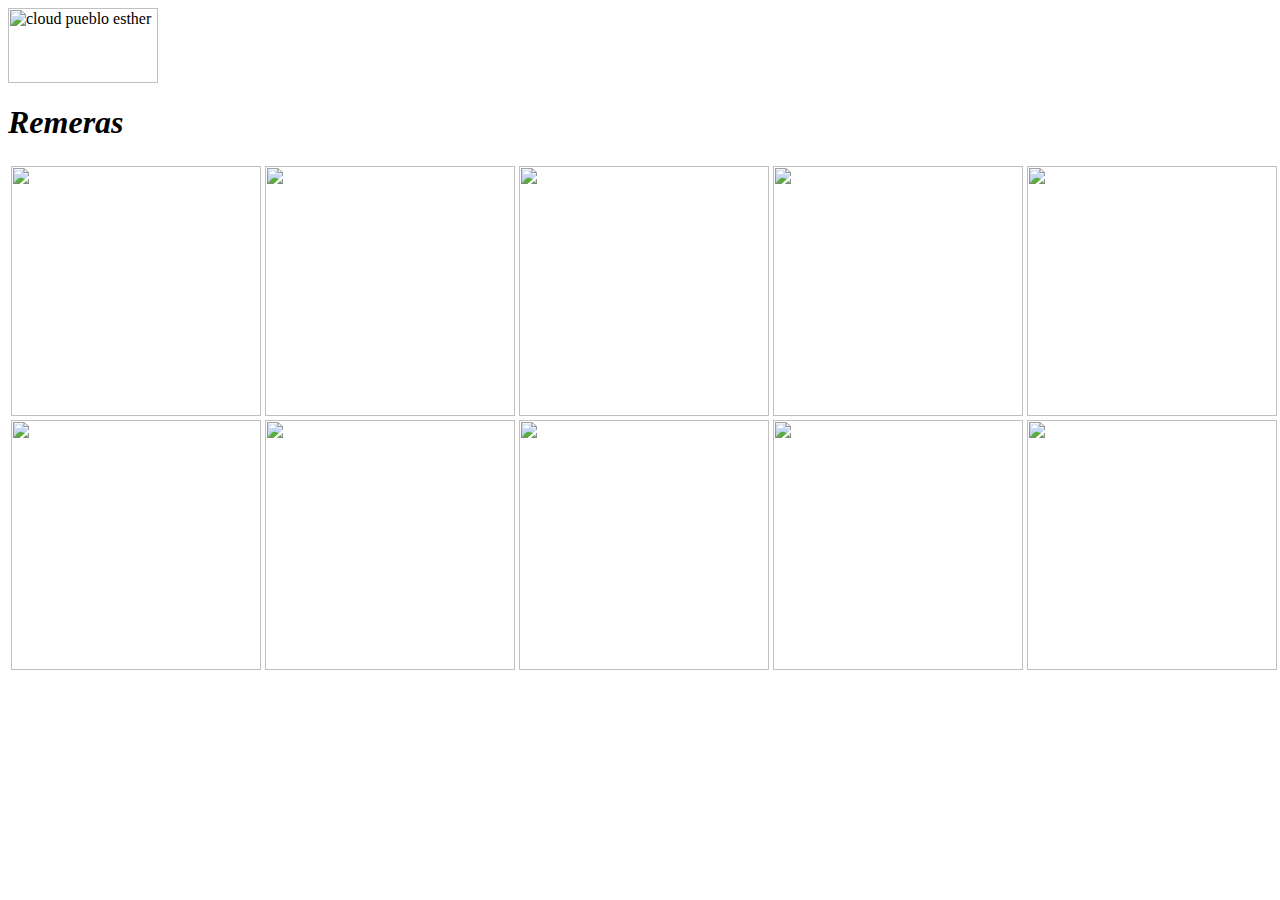
==== remeras.html @ 51f9949b "Add files via upload" ====
<html>
<head>
    <title>Cloud Boutique</title>
    <link rel="shortcut icon" type="image/x-icon" href="imagenes/favicon.ico">
    <link rel="stylesheet" href="css/estilos.css">
</head>
<!--la etiqueta body es para escribir el contenido que queremos q aparezca en nuestro sitio web-->
<body>
    <header>
        <!--h1 se utiliza para titulares-->
        <!--p se utiliza los parrafos-->
        <div>
            <img src="imagenes/cloud.jpg" alt="cloud pueblo esther" title="https://www.facebook.com/pg/CLOUD-2162997333771030/photos/?tab=album&album_id=2163788087025288" width="150" height="75">
        </div>
        <h1><i>Remeras</i></h1>
        <nav>
            <table>
                <tr>
                    <td>

                        <a target="_blank" href="imagenes/foto1.jpg"><img src="imagenes/foto1.jpg" width="250" height="250">
                    </td>
                    <td>

                        <a target="_blank" href="imagenes/foto2.jpg"><img src="imagenes/foto2.jpg" width="250" height="250">
                    </td>
                    <td>

                        <a target="_blank" href="imagenes/foto3.jpg"><img src="imagenes/foto3.jpg" width="250" height="250">
                    </td>
                    <td>

                        <a target="_blank" href="imagenes/foto4.jpg"> <img src="imagenes/foto4.jpg" width="250" height="250">
                    </td>

                    <td>

                        <a target="_blank" href="imagenes/foto5.jpg"><img src="imagenes/foto5.jpg" width="250" height="250">
                    </td>
                </tr>
                <tr>
                    <td>
                        <a target="_blank" href="imagenes/foto6.jpg"> <img src="imagenes/foto6.jpg" width="250" height="250">
                    </td>

                    <td>
                        <a target="_blank" href="imagenes/foto7.jpg"><img src="imagenes/foto7.jpg" width="250" height="250">
                    </td>


                    <td>
                        <a target="_blank" href="imagenes/foto8.jpg"> <img src="imagenes/foto8.jpg" width="250" height="250">
                    </td>


                    <td>
                        <a target="_blank" href="imagenes/foto9.jpg"><img src="imagenes/foto9.jpg" width="250" height="250">
                    </td>


                    <td>
                        <a target="_blank" href="imagenes/foto10.jpg"><img src="imagenes/foto10.jpg" width="250" height="250">
                    </td>
                </tr>

            </table>
        </nav>







</body>
</html>
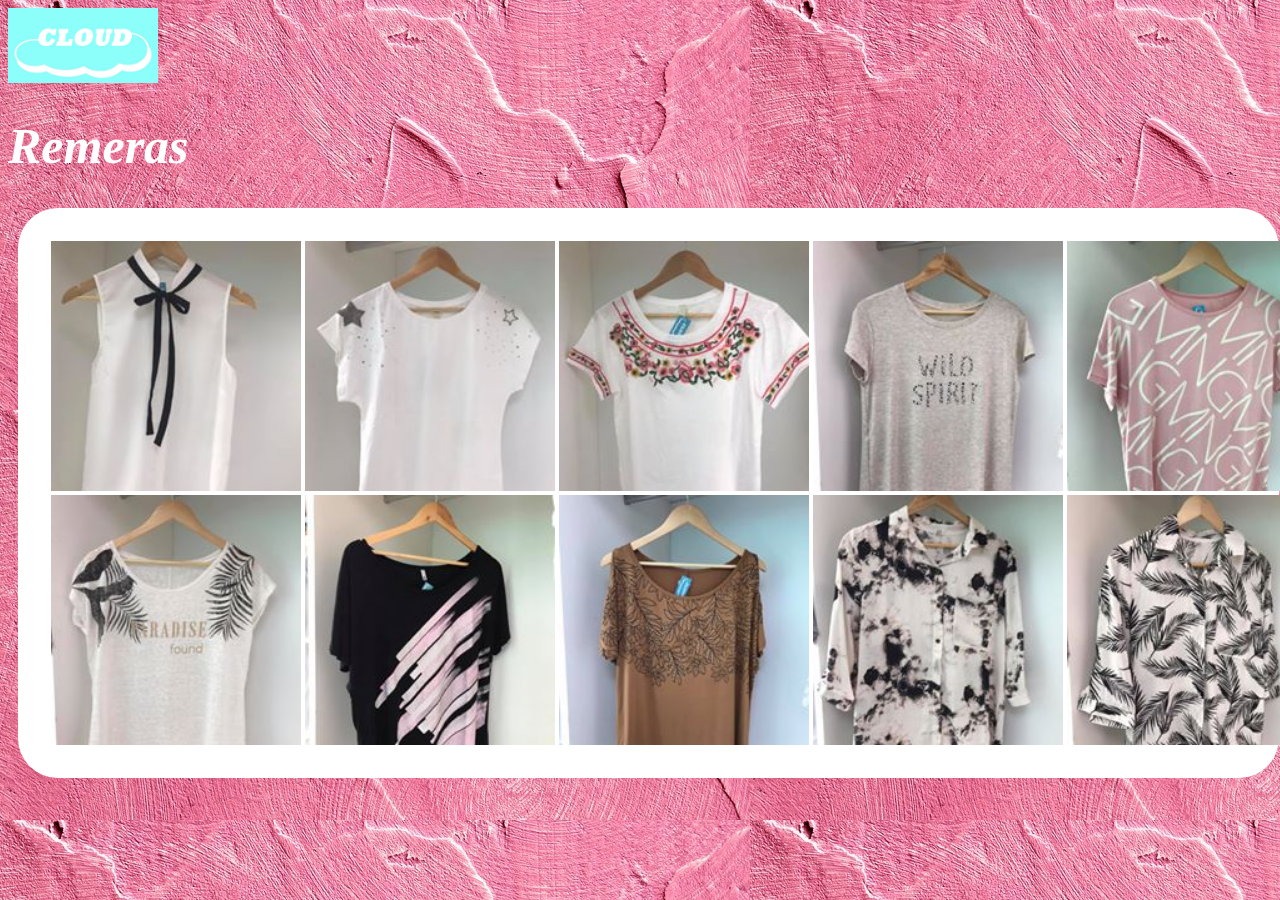
==== commit a98aeb24: "agregado a otra pagina" ====
--- a/remeras.html
+++ b/remeras.html
@@ -1,6 +1,6 @@
 <html>
 <head>
-    <title>Cloud Boutique</title>
+    <title>Remeras</title>
     <link rel="shortcut icon" type="image/x-icon" href="imagenes/favicon.ico">
     <link rel="stylesheet" href="css/estilos.css">
 </head>
--- a/css/estilos.css
+++ b/css/estilos.css
@@ -0,0 +1,58 @@
+﻿body {
+      background:url(../imagenes/descarga3.jpg);
+      
+}
+
+h1 {
+    font-size:50px;
+}
+
+li {
+    font-size:30px;
+}
+
+li{
+   color:#fff;
+}
+
+a {
+         color:#000000;
+}
+
+.yellow {
+         color:turquoise;
+         font-size:30px;
+}
+
+li a {
+      color:pink;
+}
+
+
+b {
+   color:#fff;
+}
+
+i {
+   color:#fff;
+}
+
+h3 {
+    color:#fff;
+}
+
+h2 {
+    color:#fff;
+}
+
+nav {
+    width:95%;
+    background:#fff;
+    margin:20px 10px;
+    padding:30px;
+    border-radius:40px;
+}
+
+h2 {
+    font-size:50px
+}
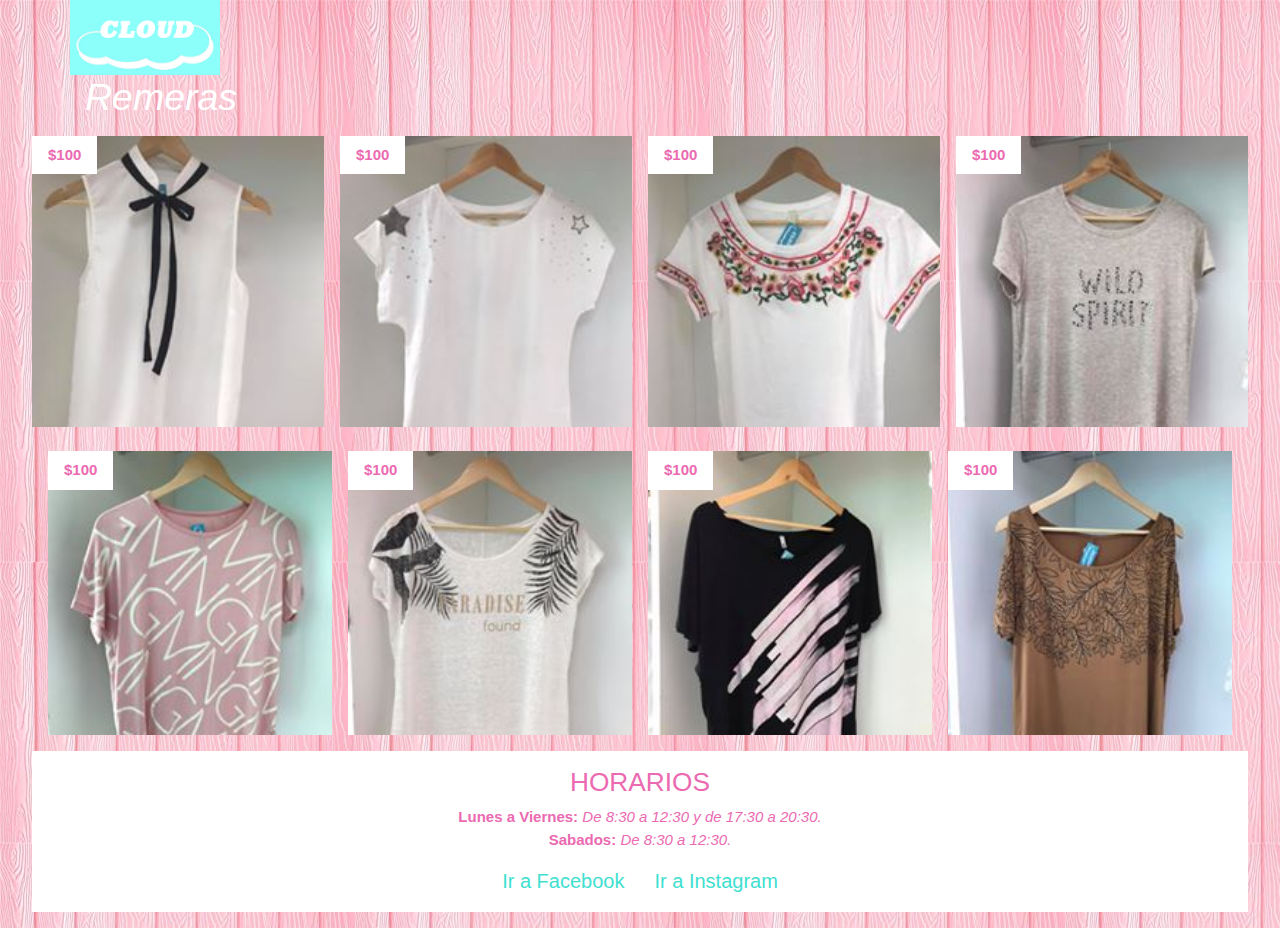
==== commit 13462372: "agregado dom29" ====
--- a/remeras.html
+++ b/remeras.html
@@ -1,76 +1,92 @@
+<!DOCTYPE html>
 <html>
 <head>
-    <title>Remeras</title>
-    <link rel="shortcut icon" type="image/x-icon" href="imagenes/favicon.ico">
-    <link rel="stylesheet" href="css/estilos.css">
+  <meta charset="UTF-8">
+  <meta name="viewport" content="width=device-width, initial-scale=1">
+  <title>Cloud Boutique/Remeras</title>
+  <link rel="shortcut icon" type="image/x-icon" href="imagenes/favicon.ico">
+  <link rel="stylesheet" href="css/estilos.css">
+  <link rel="stylesheet" href="css/style.css">
+  <link rel="stylesheet" href="https://stackpath.bootstrapcdn.com/bootstrap/4.3.1/css/bootstrap.min.css" integrity="sha384-ggOyR0iXCbMQv3Xipma34MD+dH/1fQ784/j6cY/iJTQUOhcWr7x9JvoRxT2MZw1T" crossorigin="anonymous">
+  <script src="https://code.jquery.com/jquery-3.3.1.slim.min.js" integrity="sha384-q8i/X+965DzO0rT7abK41JStQIAqVgRVzpbzo5smXKp4YfRvH+8abtTE1Pi6jizo" crossorigin="anonymous"></script>
+  <script src="https://cdnjs.cloudflare.com/ajax/libs/popper.js/1.14.7/umd/popper.min.js" integrity="sha384-UO2eT0CpHqdSJQ6hJty5KVphtPhzWj9WO1clHTMGa3JDZwrnQq4sF86dIHNDz0W1" crossorigin="anonymous"></script>
+  <script src="https://stackpath.bootstrapcdn.com/bootstrap/4.3.1/js/bootstrap.min.js" integrity="sha384-JjSmVgyd0p3pXB1rRibZUAYoIIy6OrQ6VrjIEaFf/nJGzIxFDsf4x0xIM+B07jRM" crossorigin="anonymous"></script>
 </head>
-<!--la etiqueta body es para escribir el contenido que queremos q aparezca en nuestro sitio web-->
 <body>
-    <header>
-        <!--h1 se utiliza para titulares-->
-        <!--p se utiliza los parrafos-->
-        <div>
-            <img src="imagenes/cloud.jpg" alt="cloud pueblo esther" title="https://www.facebook.com/pg/CLOUD-2162997333771030/photos/?tab=album&album_id=2163788087025288" width="150" height="75">
-        </div>
-        <h1><i>Remeras</i></h1>
-        <nav>
-            <table>
-                <tr>
-                    <td>
+<header>
+  <div class="container">
+    <div class="row">
+      <img src="imagenes/cloud.jpg" alt="cloud pueblo esther" title="https://www.facebook.com/pg/CLOUD-2162997333771030/photos/?tab=album&album_id=2163788087025288" width="150" height="75">
+    </div>   
+    <h1>Remeras</h1>            
+    </div>
+</header>
 
-                        <a target="_blank" href="imagenes/foto1.jpg"><img src="imagenes/foto1.jpg" width="250" height="250">
-                    </td>
-                    <td>
-
-                        <a target="_blank" href="imagenes/foto2.jpg"><img src="imagenes/foto2.jpg" width="250" height="250">
-                    </td>
-                    <td>
-
-                        <a target="_blank" href="imagenes/foto3.jpg"><img src="imagenes/foto3.jpg" width="250" height="250">
-                    </td>
-                    <td>
-
-                        <a target="_blank" href="imagenes/foto4.jpg"> <img src="imagenes/foto4.jpg" width="250" height="250">
-                    </td>
-
-                    <td>
-
-                        <a target="_blank" href="imagenes/foto5.jpg"><img src="imagenes/foto5.jpg" width="250" height="250">
-                    </td>
-                </tr>
-                <tr>
-                    <td>
-                        <a target="_blank" href="imagenes/foto6.jpg"> <img src="imagenes/foto6.jpg" width="250" height="250">
-                    </td>
-
-                    <td>
-                        <a target="_blank" href="imagenes/foto7.jpg"><img src="imagenes/foto7.jpg" width="250" height="250">
-                    </td>
+<!-- Page content -->
+<div class="w3-content w3-padding" style="max-width:1564px">
+  <div class="w3-row-padding">
+    <div class="w3-col l3 m6 w3-margin-bottom">
+      <div class="w3-display-container">
+        <div class="w3-display-topleft w3-white w3-padding"><b>$100</b></div>
+         <img src="imagenes/foto1.jpg" alt="House" style="width:100%">
+      </div>
+    </div>
+    <div class="w3-col l3 m6 w3-margin-bottom">
+      <div class="w3-display-container">
+        <div class="w3-display-topleft w3-white w3-padding"><b>$100</b></div>
+        <img src="imagenes/foto2.jpg" alt="House" style="width:100%">
+      </div>
+    </div>
+    <div class="w3-col l3 m6 w3-margin-bottom">
+      <div class="w3-display-container">
+        <div class="w3-display-topleft w3-white w3-padding"><b>$100</b></div>
+        <img src="imagenes/foto3.jpg" alt="House" style="width:100%">
+      </div>
+    </div>
+    <div class="w3-col l3 m6 w3-margin-bottom">
+      <div class="w3-display-container">
+        <div class="w3-display-topleft w3-white w3-padding"><b>$100</b></div>
+        <img src="imagenes/foto4.jpg" alt="House" style="width:100%">
+      </div>
+    </div>
+  </div>
+  <div class="w3-content w3-padding" style="max-width:1564px">
+  <div class="w3-row-padding">
+    <div class="w3-col l3 m6 w3-margin-bottom">
+      <div class="w3-display-container">
+        <div class="w3-display-topleft w3-white w3-padding"><b>$100</b></div>
+         <img src="imagenes/foto5.jpg" alt="House" style="width:100%">
+      </div>
+    </div>
+    <div class="w3-col l3 m6 w3-margin-bottom">
+      <div class="w3-display-container">
+        <div class="w3-display-topleft w3-white w3-padding"><b>$100</b></div>
+        <img src="imagenes/foto6.jpg" alt="House" style="width:100%">
+      </div>
+    </div>
+    <div class="w3-col l3 m6 w3-margin-bottom">
+      <div class="w3-display-container">
+        <div class="w3-display-topleft w3-white w3-padding"><b>$100</b></div>
+        <img src="imagenes/foto7.jpg" alt="House" style="width:100%">
+      </div>
+    </div>
+    <div class="w3-col l3 m6 w3-margin-bottom">
+      <div class="w3-display-container">
+        <div class="w3-display-topleft w3-white w3-padding"><b>$100</b></div>
+        <img src="imagenes/foto8.jpg" alt="House" style="width:100%">
+      </div>
+    </div>
+  </div>
 
 
-                    <td>
-                        <a target="_blank" href="imagenes/foto8.jpg"> <img src="imagenes/foto8.jpg" width="250" height="250">
-                    </td>
+  
 
-
-                    <td>
-                        <a target="_blank" href="imagenes/foto9.jpg"><img src="imagenes/foto9.jpg" width="250" height="250">
-                    </td>
-
-
-                    <td>
-                        <a target="_blank" href="imagenes/foto10.jpg"><img src="imagenes/foto10.jpg" width="250" height="250">
-                    </td>
-                </tr>
-
-            </table>
-        </nav>
-
-
-
-
-
-
+<!-- Footer -->
+<footer class="w3-center w3-white w3-padding-16">
+  <h3>HORARIOS</h3>
+  <p><!--b se utiliza para poner la letra en negrita--><b>Lunes a Viernes:</b> <i>De 8:30 a 12:30 y de 17:30 a 20:30.</i> <!--para dejar espacios se utiliza la etiqueta <br />--> <br/><b>Sabados:</b> <i>De 8:30 a 12:30.</i></p>
+  <a target="_blank"href="https://www.facebook.com/CLOUD-2162997333771030/" class="yellow">Ir a Facebook</a><a target="_blank"href="https://www.instagram.com/cloud.boutique/" class="yellow">Ir a Instagram</a>
+</footer>
 
 </body>
-</html>
+</html>--- a/css/estilos.css
+++ b/css/estilos.css
@@ -1,58 +1,65 @@
 ﻿body {
-      background:url(../imagenes/descarga3.jpg);
-      
+      background:url(../imagenes/descarga5.jpg);
+            
 }
 
+/*
 h1 {
     font-size:50px;
 }
-
 li {
     font-size:30px;
 }
-
 li{
    color:#fff;
 }
-
 a {
          color:#000000;
 }
+*/
 
 .yellow {
          color:turquoise;
-         font-size:30px;
+         font-size:20px;
+         margin-right:1rem;
+         margin-left:1rem;
 }
 
+/*
 li a {
       color:pink;
 }
-
-
 b {
    color:#fff;
 }
-
 i {
    color:#fff;
 }
-
 h3 {
     color:#fff;
 }
-
 h2 {
     color:#fff;
 }
-
 nav {
     width:95%;
     background:#fff;
-    margin:20px 10px;
+    margin:10px auto;
     padding:30px;
     border-radius:40px;
+    background-size:cover;
 }
-
 h2 {
     font-size:50px
 }
+*/
+
+.fotos{
+    height: 320px;
+    width: 320px;
+    align-self: flex-end;
+}
+.item{
+    margin: 10px;
+}
+@media screen and (max-wdth: 768px)--- a/css/style.css
+++ b/css/style.css
@@ -0,0 +1,236 @@
+/* W3.CSS 4.13 June 2019 by Jan Egil and Borge Refsnes */
+html{box-sizing:border-box}*,*:before,*:after{box-sizing:inherit}
+/* Extract from normalize.css by Nicolas Gallagher and Jonathan Neal git.io/normalize */
+html{-ms-text-size-adjust:100%;-webkit-text-size-adjust:100%}body{margin:0}
+article,aside,details,figcaption,figure,footer,header,main,menu,nav,section{display:block}summary{display:list-item}
+audio,canvas,progress,video{display:inline-block}progress{vertical-align:baseline}
+audio:not([controls]){display:none;height:0}[hidden],template{display:none}
+a{background-color:transparent}a:active,a:hover{outline-width:0}
+abbr[title]{border-bottom:none;text-decoration:underline;text-decoration:underline dotted}
+b,strong{font-weight:bolder}dfn{font-style:italic}mark{background:#ff0;color:#000}
+small{font-size:80%}sub,sup{font-size:75%;line-height:0;position:relative;vertical-align:baseline}
+sub{bottom:-0.25em}sup{top:-0.5em}figure{margin:1em 40px}img{border-style:none}
+code,kbd,pre,samp{font-family:monospace,monospace;font-size:1em}hr{box-sizing:content-box;height:0;overflow:visible}
+button,input,select,textarea,optgroup{font:inherit;margin:0}optgroup{font-weight:bold}
+button,input{overflow:visible}button,select{text-transform:none}
+button,[type=button],[type=reset],[type=submit]{-webkit-appearance:button}
+button::-moz-focus-inner,[type=button]::-moz-focus-inner,[type=reset]::-moz-focus-inner,[type=submit]::-moz-focus-inner{border-style:none;padding:0}
+button:-moz-focusring,[type=button]:-moz-focusring,[type=reset]:-moz-focusring,[type=submit]:-moz-focusring{outline:1px dotted ButtonText}
+fieldset{border:1px solid #c0c0c0;margin:0 2px;padding:.35em .625em .75em}
+legend{color:inherit;display:table;max-width:100%;padding:0;white-space:normal}textarea{overflow:auto}
+[type=checkbox],[type=radio]{padding:0}
+[type=number]::-webkit-inner-spin-button,[type=number]::-webkit-outer-spin-button{height:auto}
+[type=search]{-webkit-appearance:textfield;outline-offset:-2px}
+[type=search]::-webkit-search-decoration{-webkit-appearance:none}
+::-webkit-file-upload-button{-webkit-appearance:button;font:inherit}
+/* End extract */
+html,body{font-family:Verdana,sans-serif;font-size:15px;line-height:1.5}html{overflow-x:hidden}
+h1{font-size:36px}h2{font-size:30px}h3{font-size:24px}h4{font-size:20px}h5{font-size:18px}h6{font-size:16px}.w3-serif{font-family:serif}
+h1,h2,h3,h4,h5,h6{font-family:"Segoe UI",Arial,sans-serif;font-weight:400;margin:10px 0}.w3-wide{letter-spacing:4px}
+hr{border:0;border-top:1px solid #eee;margin:20px 0}
+.w3-image{max-width:100%;height:auto}img{vertical-align:middle}a{color:inherit}
+.w3-table,.w3-table-all{border-collapse:collapse;border-spacing:0;width:100%;display:table}.w3-table-all{border:1px solid #ccc}
+.w3-bordered tr,.w3-table-all tr{border-bottom:1px solid #ddd}.w3-striped tbody tr:nth-child(even){background-color:#f1f1f1}
+.w3-table-all tr:nth-child(odd){background-color:#fff}.w3-table-all tr:nth-child(even){background-color:#f1f1f1}
+.w3-hoverable tbody tr:hover,.w3-ul.w3-hoverable li:hover{background-color:#ccc}.w3-centered tr th,.w3-centered tr td{text-align:center}
+.w3-table td,.w3-table th,.w3-table-all td,.w3-table-all th{padding:8px 8px;display:table-cell;text-align:left;vertical-align:top}
+.w3-table th:first-child,.w3-table td:first-child,.w3-table-all th:first-child,.w3-table-all td:first-child{padding-left:16px}
+.w3-btn,.w3-button{border:none;display:inline-block;padding:8px 16px;vertical-align:middle;overflow:hidden;text-decoration:none;color:inherit;background-color:inherit;text-align:center;cursor:pointer;white-space:nowrap}
+.w3-btn:hover{box-shadow:0 8px 16px 0 rgba(0,0,0,0.2),0 6px 20px 0 rgba(0,0,0,0.19)}
+.w3-btn,.w3-button{-webkit-touch-callout:none;-webkit-user-select:none;-khtml-user-select:none;-moz-user-select:none;-ms-user-select:none;user-select:none}   
+.w3-disabled,.w3-btn:disabled,.w3-button:disabled{cursor:not-allowed;opacity:0.3}.w3-disabled *,:disabled *{pointer-events:none}
+.w3-btn.w3-disabled:hover,.w3-btn:disabled:hover{box-shadow:none}
+.w3-badge,.w3-tag{background-color:#000;color:#fff;display:inline-block;padding-left:8px;padding-right:8px;text-align:center}.w3-badge{border-radius:50%}
+.w3-ul{list-style-type:none;padding:0;margin:0}.w3-ul li{padding:8px 16px;border-bottom:1px solid #ddd}.w3-ul li:last-child{border-bottom:none}
+.w3-tooltip,.w3-display-container{position:relative}.w3-tooltip .w3-text{display:none}.w3-tooltip:hover .w3-text{display:inline-block}
+.w3-ripple:active{opacity:0.5}.w3-ripple{transition:opacity 0s}
+.w3-input{padding:8px;display:block;border:none;border-bottom:1px solid #ccc;width:100%}
+.w3-select{padding:9px 0;width:100%;border:none;border-bottom:1px solid #ccc}
+.w3-dropdown-click,.w3-dropdown-hover{position:relative;display:inline-block;cursor:pointer}
+.w3-dropdown-hover:hover .w3-dropdown-content{display:block}
+.w3-dropdown-hover:first-child,.w3-dropdown-click:hover{background-color:#ccc;color:#000}
+.w3-dropdown-hover:hover > .w3-button:first-child,.w3-dropdown-click:hover > .w3-button:first-child{background-color:#ccc;color:#000}
+.w3-dropdown-content{cursor:auto;color:#000;background-color:#fff;display:none;position:absolute;min-width:160px;margin:0;padding:0;z-index:1}
+.w3-check,.w3-radio{width:24px;height:24px;position:relative;top:6px}
+.w3-sidebar{height:100%;width:200px;background-color:#fff;position:fixed!important;z-index:1;overflow:auto}
+.w3-bar-block .w3-dropdown-hover,.w3-bar-block .w3-dropdown-click{width:100%}
+.w3-bar-block .w3-dropdown-hover .w3-dropdown-content,.w3-bar-block .w3-dropdown-click .w3-dropdown-content{min-width:100%}
+.w3-bar-block .w3-dropdown-hover .w3-button,.w3-bar-block .w3-dropdown-click .w3-button{width:100%;text-align:left;padding:8px 16px}
+.w3-main,#main{transition:margin-left .4s}
+.w3-modal{z-index:3;display:none;padding-top:100px;position:fixed;left:0;top:0;width:100%;height:100%;overflow:auto;background-color:rgb(0,0,0);background-color:rgba(0,0,0,0.4)}
+.w3-modal-content{margin:auto;background-color:#fff;position:relative;padding:0;outline:0;width:600px}
+.w3-bar{width:100%;overflow:hidden}.w3-center .w3-bar{display:inline-block;width:auto}
+.w3-bar .w3-bar-item{padding:8px 16px;float:left;width:auto;border:none;display:block;outline:0}
+.w3-bar .w3-dropdown-hover,.w3-bar .w3-dropdown-click{position:static;float:left}
+.w3-bar .w3-button{white-space:normal}
+.w3-bar-block .w3-bar-item{width:100%;display:block;padding:8px 16px;text-align:left;border:none;white-space:normal;float:none;outline:0}
+.w3-bar-block.w3-center .w3-bar-item{text-align:center}.w3-block{display:block;width:100%}
+.w3-responsive{display:block;overflow-x:auto}
+.w3-container:after,.w3-container:before,.w3-panel:after,.w3-panel:before,.w3-row:after,.w3-row:before,.w3-row-padding:after,.w3-row-padding:before,
+.w3-cell-row:before,.w3-cell-row:after,.w3-clear:after,.w3-clear:before,.w3-bar:before,.w3-bar:after{content:"";display:table;clear:both}
+.w3-col,.w3-half,.w3-third,.w3-twothird,.w3-threequarter,.w3-quarter{float:left;width:100%}
+.w3-col.s1{width:8.33333%}.w3-col.s2{width:16.66666%}.w3-col.s3{width:24.99999%}.w3-col.s4{width:33.33333%}
+.w3-col.s5{width:41.66666%}.w3-col.s6{width:49.99999%}.w3-col.s7{width:58.33333%}.w3-col.s8{width:66.66666%}
+.w3-col.s9{width:74.99999%}.w3-col.s10{width:83.33333%}.w3-col.s11{width:91.66666%}.w3-col.s12{width:99.99999%}
+@media (min-width:601px){.w3-col.m1{width:8.33333%}.w3-col.m2{width:16.66666%}.w3-col.m3,.w3-quarter{width:24.99999%}.w3-col.m4,.w3-third{width:33.33333%}
+.w3-col.m5{width:41.66666%}.w3-col.m6,.w3-half{width:49.99999%}.w3-col.m7{width:58.33333%}.w3-col.m8,.w3-twothird{width:66.66666%}
+.w3-col.m9,.w3-threequarter{width:74.99999%}.w3-col.m10{width:83.33333%}.w3-col.m11{width:91.66666%}.w3-col.m12{width:99.99999%}}
+@media (min-width:993px){.w3-col.l1{width:8.33333%}.w3-col.l2{width:16.66666%}.w3-col.l3{width:24.99999%}.w3-col.l4{width:33.33333%}
+.w3-col.l5{width:41.66666%}.w3-col.l6{width:49.99999%}.w3-col.l7{width:58.33333%}.w3-col.l8{width:66.66666%}
+.w3-col.l9{width:74.99999%}.w3-col.l10{width:83.33333%}.w3-col.l11{width:91.66666%}.w3-col.l12{width:99.99999%}}
+.w3-rest{overflow:hidden}.w3-stretch{margin-left:-16px;margin-right:-16px}
+.w3-content,.w3-auto{margin-left:auto;margin-right:auto}.w3-content{max-width:980px}.w3-auto{max-width:1140px}
+.w3-cell-row{display:table;width:100%}.w3-cell{display:table-cell}
+.w3-cell-top{vertical-align:top}.w3-cell-middle{vertical-align:middle}.w3-cell-bottom{vertical-align:bottom}
+.w3-hide{display:none!important}.w3-show-block,.w3-show{display:block!important}.w3-show-inline-block{display:inline-block!important}
+@media (max-width:1205px){.w3-auto{max-width:95%}}
+@media (max-width:600px){.w3-modal-content{margin:0 10px;width:auto!important}.w3-modal{padding-top:30px}
+.w3-dropdown-hover.w3-mobile .w3-dropdown-content,.w3-dropdown-click.w3-mobile .w3-dropdown-content{position:relative}	
+.w3-hide-small{display:none!important}.w3-mobile{display:block;width:100%!important}.w3-bar-item.w3-mobile,.w3-dropdown-hover.w3-mobile,.w3-dropdown-click.w3-mobile{text-align:center}
+.w3-dropdown-hover.w3-mobile,.w3-dropdown-hover.w3-mobile .w3-btn,.w3-dropdown-hover.w3-mobile .w3-button,.w3-dropdown-click.w3-mobile,.w3-dropdown-click.w3-mobile .w3-btn,.w3-dropdown-click.w3-mobile .w3-button{width:100%}}
+@media (max-width:768px){.w3-modal-content{width:500px}.w3-modal{padding-top:50px}}
+@media (min-width:993px){.w3-modal-content{width:900px}.w3-hide-large{display:none!important}.w3-sidebar.w3-collapse{display:block!important}}
+@media (max-width:992px) and (min-width:601px){.w3-hide-medium{display:none!important}}
+@media (max-width:992px){.w3-sidebar.w3-collapse{display:none}.w3-main{margin-left:0!important;margin-right:0!important}.w3-auto{max-width:100%}}
+.w3-top,.w3-bottom{position:fixed;width:100%;z-index:1}.w3-top{top:0}.w3-bottom{bottom:0}
+.w3-overlay{position:fixed;display:none;width:100%;height:100%;top:0;left:0;right:0;bottom:0;background-color:rgba(0,0,0,0.5);z-index:2}
+.w3-display-topleft{position:absolute;left:0;top:0}.w3-display-topright{position:absolute;right:0;top:0}
+.w3-display-bottomleft{position:absolute;left:0;bottom:0}.w3-display-bottomright{position:absolute;right:0;bottom:0}
+.w3-display-middle{position:absolute;top:50%;left:50%;transform:translate(-50%,-50%);-ms-transform:translate(-50%,-50%)}
+.w3-display-left{position:absolute;top:50%;left:0%;transform:translate(0%,-50%);-ms-transform:translate(-0%,-50%)}
+.w3-display-right{position:absolute;top:50%;right:0%;transform:translate(0%,-50%);-ms-transform:translate(0%,-50%)}
+.w3-display-topmiddle{position:absolute;left:50%;top:0;transform:translate(-50%,0%);-ms-transform:translate(-50%,0%)}
+.w3-display-bottommiddle{position:absolute;left:50%;bottom:0;transform:translate(-50%,0%);-ms-transform:translate(-50%,0%)}
+.w3-display-container:hover .w3-display-hover{display:block}.w3-display-container:hover span.w3-display-hover{display:inline-block}.w3-display-hover{display:none}
+.w3-display-position{position:absolute}
+.w3-circle{border-radius:50%}
+.w3-round-small{border-radius:2px}.w3-round,.w3-round-medium{border-radius:4px}.w3-round-large{border-radius:8px}.w3-round-xlarge{border-radius:16px}.w3-round-xxlarge{border-radius:32px}
+.w3-row-padding,.w3-row-padding>.w3-half,.w3-row-padding>.w3-third,.w3-row-padding>.w3-twothird,.w3-row-padding>.w3-threequarter,.w3-row-padding>.w3-quarter,.w3-row-padding>.w3-col{padding:0 8px}
+.w3-container,.w3-panel{padding:0.01em 16px}.w3-panel{margin-top:16px;margin-bottom:16px}
+.w3-code,.w3-codespan{font-family:Consolas,"courier new";font-size:16px}
+.w3-code{width:auto;background-color:#fff;padding:8px 12px;border-left:4px solid #4CAF50;word-wrap:break-word}
+.w3-codespan{color:crimson;background-color:#f1f1f1;padding-left:4px;padding-right:4px;font-size:110%}
+.w3-card,.w3-card-2{box-shadow:0 2px 5px 0 rgba(0,0,0,0.16),0 2px 10px 0 rgba(0,0,0,0.12)}
+.w3-card-4,.w3-hover-shadow:hover{box-shadow:0 4px 10px 0 rgba(0,0,0,0.2),0 4px 20px 0 rgba(0,0,0,0.19)}
+.w3-spin{animation:w3-spin 2s infinite linear}@keyframes w3-spin{0%{transform:rotate(0deg)}100%{transform:rotate(359deg)}}
+.w3-animate-fading{animation:fading 10s infinite}@keyframes fading{0%{opacity:0}50%{opacity:1}100%{opacity:0}}
+.w3-animate-opacity{animation:opac 0.8s}@keyframes opac{from{opacity:0} to{opacity:1}}
+.w3-animate-top{position:relative;animation:animatetop 0.4s}@keyframes animatetop{from{top:-300px;opacity:0} to{top:0;opacity:1}}
+.w3-animate-left{position:relative;animation:animateleft 0.4s}@keyframes animateleft{from{left:-300px;opacity:0} to{left:0;opacity:1}}
+.w3-animate-right{position:relative;animation:animateright 0.4s}@keyframes animateright{from{right:-300px;opacity:0} to{right:0;opacity:1}}
+.w3-animate-bottom{position:relative;animation:animatebottom 0.4s}@keyframes animatebottom{from{bottom:-300px;opacity:0} to{bottom:0;opacity:1}}
+.w3-animate-zoom {animation:animatezoom 0.6s}@keyframes animatezoom{from{transform:scale(0)} to{transform:scale(1)}}
+.w3-animate-input{transition:width 0.4s ease-in-out}.w3-animate-input:focus{width:100%!important}
+.w3-opacity,.w3-hover-opacity:hover{opacity:0.60}.w3-opacity-off,.w3-hover-opacity-off:hover{opacity:1}
+.w3-opacity-max{opacity:0.25}.w3-opacity-min{opacity:0.75}
+.w3-greyscale-max,.w3-grayscale-max,.w3-hover-greyscale:hover,.w3-hover-grayscale:hover{filter:grayscale(100%)}
+.w3-greyscale,.w3-grayscale{filter:grayscale(75%)}.w3-greyscale-min,.w3-grayscale-min{filter:grayscale(50%)}
+.w3-sepia{filter:sepia(75%)}.w3-sepia-max,.w3-hover-sepia:hover{filter:sepia(100%)}.w3-sepia-min{filter:sepia(50%)}
+.w3-tiny{font-size:10px!important}.w3-small{font-size:12px!important}.w3-medium{font-size:15px!important}.w3-large{font-size:18px!important}
+.w3-xlarge{font-size:24px!important}.w3-xxlarge{font-size:36px!important}.w3-xxxlarge{font-size:48px!important}.w3-jumbo{font-size:64px!important}
+.w3-left-align{text-align:left!important}.w3-right-align{text-align:right!important}.w3-justify{text-align:justify!important}.w3-center{text-align:center!important}
+.w3-border-0{border:0!important}.w3-border{border:1px solid #ccc!important}
+.w3-border-top{border-top:1px solid #ccc!important}.w3-border-bottom{border-bottom:1px solid #ccc!important}
+.w3-border-left{border-left:1px solid #ccc!important}.w3-border-right{border-right:1px solid #ccc!important}
+.w3-topbar{border-top:6px solid #ccc!important}.w3-bottombar{border-bottom:6px solid #ccc!important}
+.w3-leftbar{border-left:6px solid #ccc!important}.w3-rightbar{border-right:6px solid #ccc!important}
+.w3-section,.w3-code{margin-top:16px!important;margin-bottom:16px!important}
+.w3-margin{margin:16px!important}.w3-margin-top{margin-top:16px!important}.w3-margin-bottom{margin-bottom:16px!important}
+.w3-margin-left{margin-left:16px!important}.w3-margin-right{margin-right:16px!important}
+.w3-padding-small{padding:4px 8px!important}.w3-padding{padding:8px 16px!important}.w3-padding-large{padding:12px 24px!important}
+.w3-padding-16{padding-top:16px!important;padding-bottom:16px!important}.w3-padding-24{padding-top:24px!important;padding-bottom:24px!important}
+.w3-padding-32{padding-top:32px!important;padding-bottom:32px!important}.w3-padding-48{padding-top:48px!important;padding-bottom:48px!important}
+.w3-padding-64{padding-top:64px!important;padding-bottom:64px!important}
+.w3-left{float:left!important}.w3-right{float:right!important}
+.w3-button:hover{color:#000!important;background-color:#ccc!important}
+.w3-transparent,.w3-hover-none:hover{background-color:transparent!important}
+.w3-hover-none:hover{box-shadow:none!important}
+/* Colors */
+.w3-amber,.w3-hover-amber:hover{color:#000!important;background-color:#ffc107!important}
+.w3-aqua,.w3-hover-aqua:hover{color:#000!important;background-color:#00ffff!important}
+.w3-blue,.w3-hover-blue:hover{color:#fff!important;background-color:#2196F3!important}
+.w3-light-blue,.w3-hover-light-blue:hover{color:#000!important;background-color:#87CEEB!important}
+.w3-brown,.w3-hover-brown:hover{color:#fff!important;background-color:#795548!important}
+.w3-cyan,.w3-hover-cyan:hover{color:#000!important;background-color:#00bcd4!important}
+.w3-blue-grey,.w3-hover-blue-grey:hover,.w3-blue-gray,.w3-hover-blue-gray:hover{color:#fff!important;background-color:#607d8b!important}
+.w3-green,.w3-hover-green:hover{color:#fff!important;background-color:#4CAF50!important}
+.w3-light-green,.w3-hover-light-green:hover{color:#000!important;background-color:#8bc34a!important}
+.w3-indigo,.w3-hover-indigo:hover{color:#fff!important;background-color:#3f51b5!important}
+.w3-khaki,.w3-hover-khaki:hover{color:#000!important;background-color:#f0e68c!important}
+.w3-lime,.w3-hover-lime:hover{color:#000!important;background-color:#cddc39!important}
+.w3-orange,.w3-hover-orange:hover{color:#000!important;background-color:#ff9800!important}
+.w3-deep-orange,.w3-hover-deep-orange:hover{color:#fff!important;background-color:#ff5722!important}
+.w3-pink,.w3-hover-pink:hover{color:#fff!important;background-color:#e91e63!important}
+.w3-purple,.w3-hover-purple:hover{color:#fff!important;background-color:#9c27b0!important}
+.w3-deep-purple,.w3-hover-deep-purple:hover{color:#fff!important;background-color:#673ab7!important}
+.w3-red,.w3-hover-red:hover{color:#fff!important;background-color:#f44336!important}
+.w3-sand,.w3-hover-sand:hover{color:#000!important;background-color:#fdf5e6!important}
+.w3-teal,.w3-hover-teal:hover{color:#fff!important;background-color:#009688!important}
+.w3-yellow,.w3-hover-yellow:hover{color:#000!important;background-color:#ffeb3b!important}
+.w3-white,.w3-hover-white:hover{color:rgb(235, 106, 177)!important;background-color:#fff!important}
+.w3-black,.w3-hover-black:hover{color:#fff!important;background-color:#000!important}
+.w3-grey,.w3-hover-grey:hover,.w3-gray,.w3-hover-gray:hover{color:#000!important;background-color:#9e9e9e!important}
+.w3-light-grey,.w3-hover-light-grey:hover,.w3-light-gray,.w3-hover-light-gray:hover{color:#000!important;background-color:#f1f1f1!important}
+.w3-dark-grey,.w3-hover-dark-grey:hover,.w3-dark-gray,.w3-hover-dark-gray:hover{color:#fff!important;background-color:#616161!important}
+.w3-pale-red,.w3-hover-pale-red:hover{color:#000!important;background-color:#ffdddd!important}
+.w3-pale-green,.w3-hover-pale-green:hover{color:#000!important;background-color:#ddffdd!important}
+.w3-pale-yellow,.w3-hover-pale-yellow:hover{color:#000!important;background-color:#ffffcc!important}
+.w3-pale-blue,.w3-hover-pale-blue:hover{color:#000!important;background-color:#ddffff!important}
+.w3-text-amber,.w3-hover-text-amber:hover{color:#ffc107!important}
+.w3-text-aqua,.w3-hover-text-aqua:hover{color:#00ffff!important}
+.w3-text-blue,.w3-hover-text-blue:hover{color:#2196F3!important}
+.w3-text-light-blue,.w3-hover-text-light-blue:hover{color:#87CEEB!important}
+.w3-text-brown,.w3-hover-text-brown:hover{color:#795548!important}
+.w3-text-cyan,.w3-hover-text-cyan:hover{color:#00bcd4!important}
+.w3-text-blue-grey,.w3-hover-text-blue-grey:hover,.w3-text-blue-gray,.w3-hover-text-blue-gray:hover{color:#607d8b!important}
+.w3-text-green,.w3-hover-text-green:hover{color:#4CAF50!important}
+.w3-text-light-green,.w3-hover-text-light-green:hover{color:#8bc34a!important}
+.w3-text-indigo,.w3-hover-text-indigo:hover{color:#3f51b5!important}
+.w3-text-khaki,.w3-hover-text-khaki:hover{color:#b4aa50!important}
+.w3-text-lime,.w3-hover-text-lime:hover{color:#cddc39!important}
+.w3-text-orange,.w3-hover-text-orange:hover{color:#ff9800!important}
+.w3-text-deep-orange,.w3-hover-text-deep-orange:hover{color:#ff5722!important}
+.w3-text-pink,.w3-hover-text-pink:hover{color:#e91e63!important}
+.w3-text-purple,.w3-hover-text-purple:hover{color:#9c27b0!important}
+.w3-text-deep-purple,.w3-hover-text-deep-purple:hover{color:#673ab7!important}
+.w3-text-red,.w3-hover-text-red:hover{color:#f44336!important}
+.w3-text-sand,.w3-hover-text-sand:hover{color:#fdf5e6!important}
+.w3-text-teal,.w3-hover-text-teal:hover{color:#009688!important}
+.w3-text-yellow,.w3-hover-text-yellow:hover{color:#d2be0e!important}
+.w3-text-white,.w3-hover-text-white:hover{color:#fff!important}
+.w3-text-black,.w3-hover-text-black:hover{color:#000!important}
+.w3-text-grey,.w3-hover-text-grey:hover,.w3-text-gray,.w3-hover-text-gray:hover{color:#757575!important}
+.w3-text-light-grey,.w3-hover-text-light-grey:hover,.w3-text-light-gray,.w3-hover-text-light-gray:hover{color:#f1f1f1!important}
+.w3-text-dark-grey,.w3-hover-text-dark-grey:hover,.w3-text-dark-gray,.w3-hover-text-dark-gray:hover{color:#3a3a3a!important}
+.w3-border-amber,.w3-hover-border-amber:hover{border-color:#ffc107!important}
+.w3-border-aqua,.w3-hover-border-aqua:hover{border-color:#00ffff!important}
+.w3-border-blue,.w3-hover-border-blue:hover{border-color:#2196F3!important}
+.w3-border-light-blue,.w3-hover-border-light-blue:hover{border-color:#87CEEB!important}
+.w3-border-brown,.w3-hover-border-brown:hover{border-color:#795548!important}
+.w3-border-cyan,.w3-hover-border-cyan:hover{border-color:#00bcd4!important}
+.w3-border-blue-grey,.w3-hover-border-blue-grey:hover,.w3-border-blue-gray,.w3-hover-border-blue-gray:hover{border-color:#607d8b!important}
+.w3-border-green,.w3-hover-border-green:hover{border-color:#4CAF50!important}
+.w3-border-light-green,.w3-hover-border-light-green:hover{border-color:#8bc34a!important}
+.w3-border-indigo,.w3-hover-border-indigo:hover{border-color:#3f51b5!important}
+.w3-border-khaki,.w3-hover-border-khaki:hover{border-color:#f0e68c!important}
+.w3-border-lime,.w3-hover-border-lime:hover{border-color:#cddc39!important}
+.w3-border-orange,.w3-hover-border-orange:hover{border-color:#ff9800!important}
+.w3-border-deep-orange,.w3-hover-border-deep-orange:hover{border-color:#ff5722!important}
+.w3-border-pink,.w3-hover-border-pink:hover{border-color:#e91e63!important}
+.w3-border-purple,.w3-hover-border-purple:hover{border-color:#9c27b0!important}
+.w3-border-deep-purple,.w3-hover-border-deep-purple:hover{border-color:#673ab7!important}
+.w3-border-red,.w3-hover-border-red:hover{border-color:#f44336!important}
+.w3-border-sand,.w3-hover-border-sand:hover{border-color:#fdf5e6!important}
+.w3-border-teal,.w3-hover-border-teal:hover{border-color:#009688!important}
+.w3-border-yellow,.w3-hover-border-yellow:hover{border-color:#ffeb3b!important}
+.w3-border-white,.w3-hover-border-white:hover{border-color:#fff!important}
+.w3-border-black,.w3-hover-border-black:hover{border-color:#000!important}
+.w3-border-grey,.w3-hover-border-grey:hover,.w3-border-gray,.w3-hover-border-gray:hover{border-color:#9e9e9e!important}
+.w3-border-light-grey,.w3-hover-border-light-grey:hover,.w3-border-light-gray,.w3-hover-border-light-gray:hover{border-color:#f1f1f1!important}
+.w3-border-dark-grey,.w3-hover-border-dark-grey:hover,.w3-border-dark-gray,.w3-hover-border-dark-gray:hover{border-color:#616161!important}
+.w3-border-pale-red,.w3-hover-border-pale-red:hover{border-color:#ffe7e7!important}.w3-border-pale-green,.w3-hover-border-pale-green:hover{border-color:#e7ffe7!important}
+.w3-border-pale-yellow,.w3-hover-border-pale-yellow:hover{border-color:#ffffcc!important}.w3-border-pale-blue,.w3-hover-border-pale-blue:hover{border-color:#e7ffff!important}
+h1 {
+    font-style: italic;
+    color:white;
+}